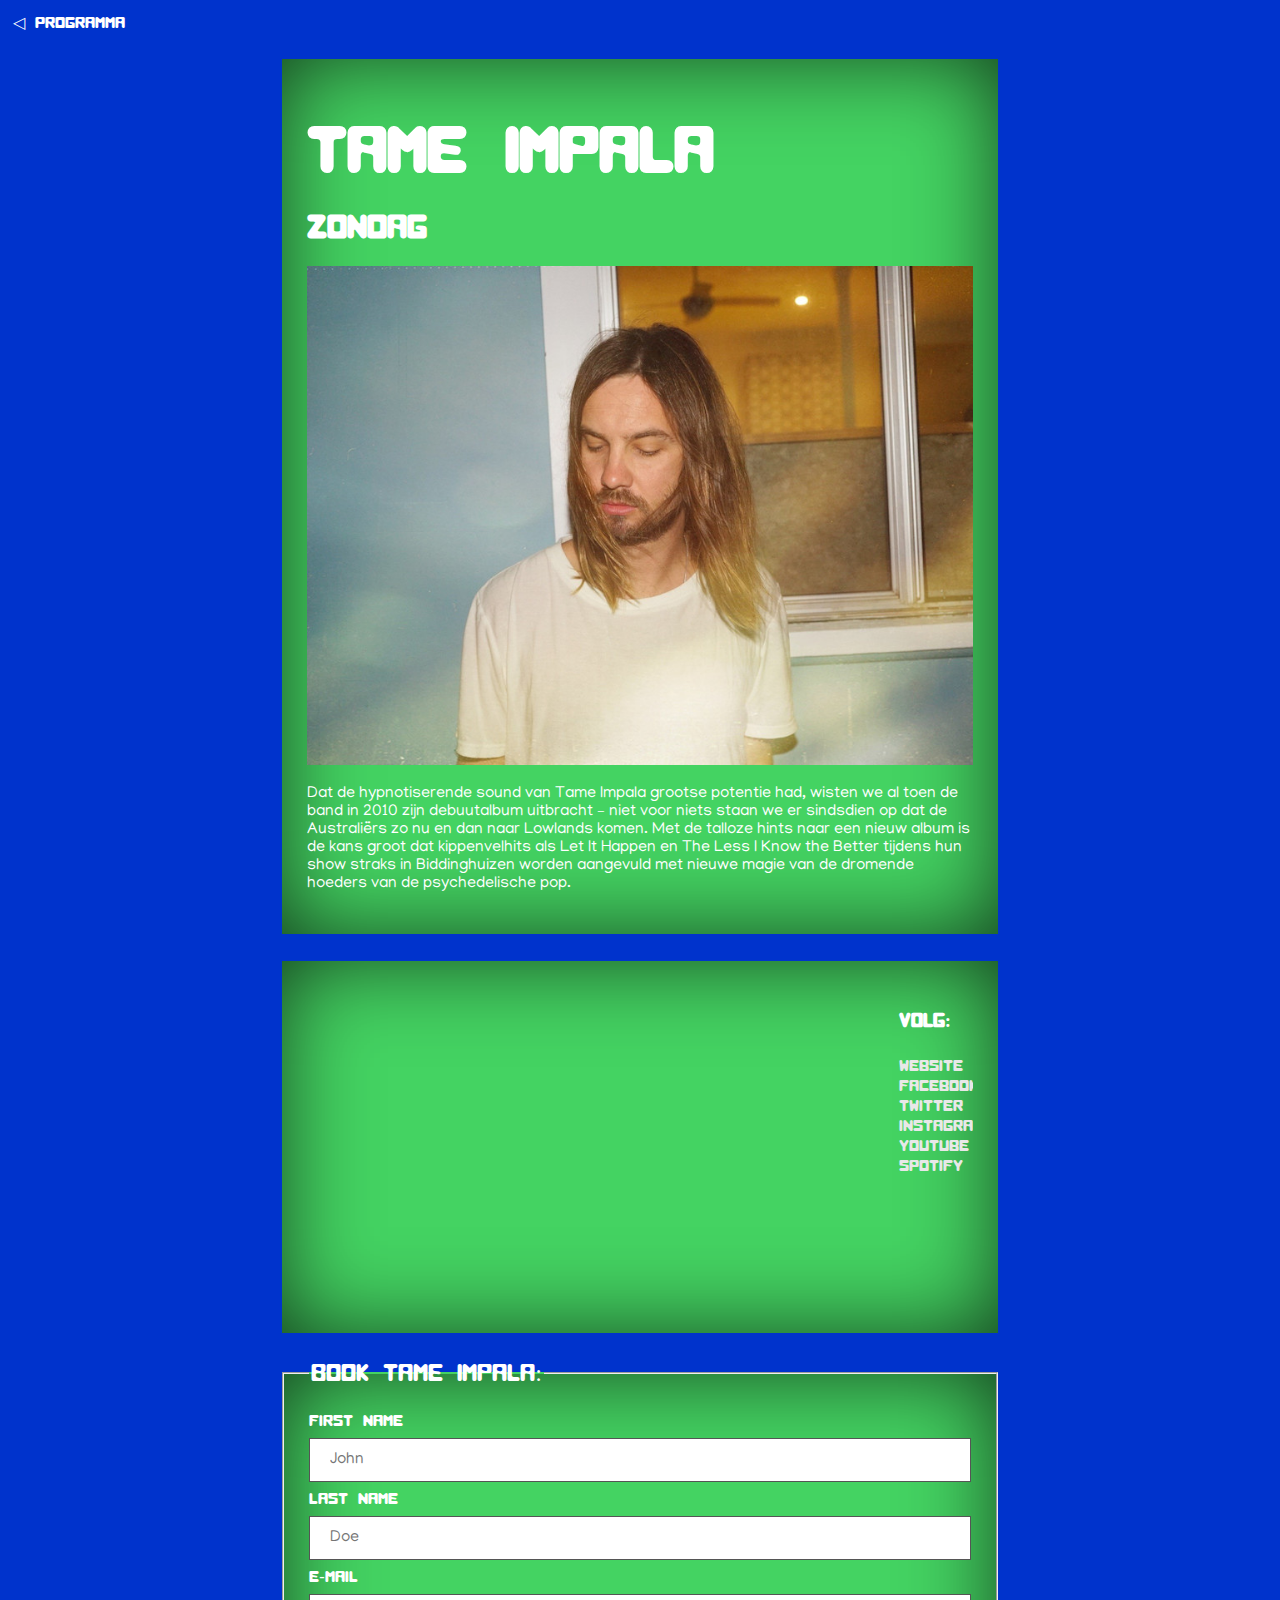
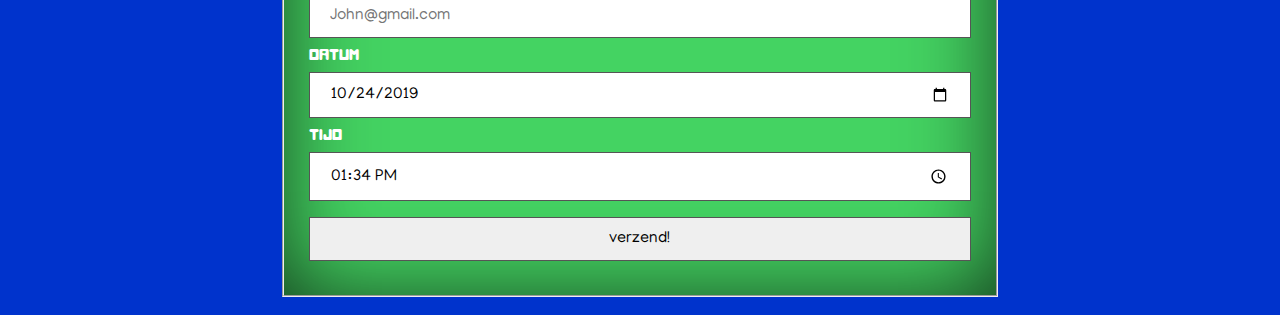
==== taleimpala.html @ cd38fda5 "Add files via upload" ====
<!DOCTYPE html>
<html lang="en">

<head>
    <meta charset="UTF-8">
    <meta name="viewport" content="width=device-width, initial-scale=1">
    <title>Tale Impala</title>
    <link rel="stylesheet" type="text/css" href="lowlands.css">
    <link href="https://fonts.googleapis.com/css?family=Manjari&display=swap" rel="stylesheet">
</head>

<body class="tameimpala">
    <header>
        <a href="programma.html"> &#9665; Programma</a>
    </header>
    <main>
        <article>

            <h1>Tame Impala</h1>
            <h2>zondag </h2>


            <img src="img/tameimpala.jpg" alt="taleimpala">
            <p>
                Dat de hypnotiserende sound van Tame Impala grootse potentie had, wisten we al toen de band in 2010 zijn debuutalbum uitbracht – niet voor niets staan we er sindsdien op dat de Australiërs zo nu en dan naar Lowlands komen. Met de talloze hints naar een nieuw album is de kans groot dat kippenvelhits als Let It Happen en The Less I Know the Better tijdens hun show straks in Biddinghuizen worden aangevuld met nieuwe magie van de dromende hoeders van de psychedelische pop.</p>
        </article>

        <article>
            <!-- https://www.w3schools.com/html/html_youtube.asp -->
            <iframe src="https://www.youtube-nocookie.com/embed/odeHP8N4LKc" frameborder="0" allow="accelerometer; autoplay; encrypted-media; gyroscope; picture-in-picture" allowfullscreen></iframe>

            <ul>
                <li>
                    <h3>volg: </h3>
                </li>
                <a href="">
                    <li> website</li>
                </a>
                <a href="">
                    <li>facebook</li>
                </a>
                <a href="">
                    <li>twitter</li>
                </a>
                <a href="">
                    <li>instagram</li>
                </a>
                <a href="">
                    <li>youtube</li>
                </a>
                <a href="">
                    <li>spotify</li>
                </a>

            </ul>
        </article>


        <form>
            <fieldset>
                <legend>Book Tame Impala:</legend>
                <label for="fname">First Name</label>
                <input type="text" id="fname" name="fname" placeholder="John">
                <label for="lname">Last Name</label>
                <input type="text" id="lname" name="lname" placeholder="Doe">
                <label for="email">E-mail</label>
                <input type="text" name="mail" placeholder="John@gmail.com" required>
                <label for="datum">Datum</label>
                <input type="date" id="datum" value="2019-10-24" required>
                <label for="tijd">Tijd</label>
                <input type="time" id="tijd" value="13:34" required>
                <!-- https://www.w3schools.com/html/html_form_input_types.asp -->
                <input type="button" onclick="alert('bericht verzonden')" value="verzend!">
            </fieldset>

        </form>

    </main>
</body>

</html>
---- lowlands.css ----
@font-face {
    font-family: "repro89";
    src: url("fonts/repro89-regular-webfont.woff");
}

* {
    box-sizing: border-box
}

header {
    width: 100;

}

h1 {
    font-family: repro89;
    color: white;
}

ul {
    list-style-type: none;
    margin: 0;
    padding: 0;
}

main {
    max-width: 95vw;
    display: block;
    margin-left: auto;
    margin-right: auto;

}

body {
    margin: 0;
    background-color: #0033cc;

}

nav {
    background-color: #0033cc;
}

nav:first-child ul {
    list-style: none;
    display: flex;
    justify-content: space-around;
    align-items: center;
    padding: 1vh;
    margin: 0;
}

nav:first-child {
    position: fixed;
    width: 100%;
    background-color: #0033cc;
    z-index: 1000;
}

/*hamburger*/
nav:first-child li button {
    padding: 0;
    border: none;
    background: none;
}

nav:first-child img {
    width: 50%;

}

nav:first-child a {
    float: left;
    display: block;
    color: #f2f2f2;
    text-align: center;
    padding: 14px 16px;
    text-decoration: none;
    font-size: 17px;
}

nav:first-child a:hover {
    background-color: #0033cc;
}

nav:first-child button img {
    display: none;
}

@media screen and (max-width: 1020px) {
    nav:first-child a:not(img) {
        display: none;
    }


    nav button img:last-child {
        float: right;
        display: block;
    }
}

/* weghalen hamburger menu bij fullscreen */
@media screen and (min-width: 1020px) {
    .hamburger {
        display: none;
    }
}

.hamburger {
    height: 100%;
    width: 12em;
    position: fixed;
    top: auto;
    right: -12em;
    transition: .3s;
    z-index: 1;

}

.hamburger ul {
    margin-left: 1em;
    margin-top: 4em;


}

.hamburger a:hover {
    color: #44D362;
    padding: 0.7vw;

}

.hamburger ul li {
    margin-top: 1vh;

}

.hamburger a {
    font-size: 1.2em;
}


.hamburger {
    color: black;
}

.verschijn {
    right: 0;
}

/*programma*/
a {
    font-family: repro89;
    text-decoration: none;
    color: white;
}

nav:first-child a:hover {
    color: #44D362;
}

header > img:last-child {
    width: 100vw;
}

/* bron uitklap categorien- https://www.w3schools.com/howto/howto_js_collapsible.asp*/
.collapsible {
    background-color: #44D362;
    box-shadow: inset 0px 0px 94px -6px rgba(0, 0, 0, 0.75);
    color: white;
    cursor: pointer;
    padding: 18px;
    width: 100%;
    border: none;
    text-align: left;
    outline: none;
    font-size: 1em;

}

.active,
.collapsible:hover {
    background-color: #69c368;
}

.content {
    padding-left: 1vw;
    display: none;
    background-color: #f1f1f1;
    margin-bottom: 1vh;
}

.content ul {
    list-style: none;
    display: flex;
    justify-content: flex-start;
    padding: 1vh;
    margin: 0;
}

.content li input {
    margin-right: 2vw;
}

/* einde uitklap checkbox */

form label {
    font-family: 'Manjari', sans-serif;
    color: black;
    font-size: 1em;
}

form ul li button {
    background-color: #0033cc;
    color: white;
    padding: 2vh;
    margin-left: 1vw;
}

form ul li:nth-child(6) button:hover {
    background-color: red;
}

form ul li:nth-child(6) button:focus {
    background-color: red;
}

/* einde uitklap */

main article button:active {
    color: aqua;
}

article {
    background-color: #44D362;
    padding: 2vh;
    display: block;
    margin-left: auto;
    margin-right: auto;
    margin-bottom: 1vh;
    margin-top: 1vh;
    box-shadow: inset 0px 0px 94px -6px rgba(0, 0, 0, 0.75);
}

article img {
    width: 100vw;
    text-align: center;
    max-width: 100%
}

article p {
    color: white;
    font-family: repro89;
}

article h2 {
    font-family: repro89;
    font-size: 2em;
    color: black;
}

article button {
    background: none;
    border: none;
    color: white;
    font-size: 3em;
    align-items: center;
}



article button:nth-child(2) {
    font-size: 2em;
}

/* bron: transitie zoom in --> https://css-tricks.com/snippets/css/scale-on-hover-with-webkit-transition/ */
.zoom article {
    transition: all .2s ease-in-out;
}

.zoom article:hover {
    transform: scale(1.1);
}

/* breakpoint 1 "grote artiesten" */

@media (min-width:60em) {
    body > main > section:nth-child(4) {
        display: grid;
        grid-template-columns: 1fr 1fr;
        grid-gap: 1vw
    }
}

/* b artiest */

.bartiest article {}

@media (min-width:10em) {
    .bartiest {
        display: grid;
        grid-template-columns: 1fr;
        grid-gap: 1vw;
    }
}

/* breakpoint 1 "kleine artiesten" */

@media (min-width:50em) {
    .bartiest {
        display: grid;
        grid-template-columns: 1fr 1fr;
        grid-gap: 1vw;
    }
}

/* breakpoint 2 "kleine artiesten" */

@media (min-width:100em) {
    .bartiest {
        display: grid;
        grid-template-columns: 1fr 1fr 1fr;
        grid-gap: 1vw;
    }
}

/*tame impala artiest*/
.tameimpala main {
    max-width: 80%;
}

.tameimpala a:first-child:hover {
    color: #44D362;
}

.tameimpala header {
    margin: 1vw;
}

.tameimpala article {
    background-color: #44D362;
    box-shadow: inset 0px 0px 94px -6px rgba(0, 0, 0, 0.75);
    margin-top: 3vh;
    width: 70%;
    padding: 2vw;
}

.tameimpala h1 {
    font-family: repro89;
    font-size: 4em;
}

.tameimpala h2 {
    color: white;
    font-family: repro89;

}

.tameimpala button {
    width: 5vw;
    position: absolute;


}

.tameimpala h3 {
    font-family: repro89;
    size: 3em;
    color: white;

}

.tameimpala p {
    font-family: 'Manjari', sans-serif;
}

.tameimpala ul {
    top: 0;
    overflow: auto;
}

article:nth-child(3) {
    color: white;
    font-family: repro89;
}

.tameimpala article:nth-child(2) {
    display: flex;
    justify-content: space-around;

}

.tameimpala li {
    color: #E8E8E8;
    list-style: none;
    padding: 0.5vh;

}

.tameimpala li:hover:nth-last-child(1) {
    color: white;
}

.tameimpala article iframe {
    min-height: 20em;
    width: 100%;
    margin-right: 2vw;

}

/* form focus input - bron: https://www.w3schools.com/css/css_form.asp*/
.tameimpala form fieldset {
    display: block;
    margin-left: auto;
    margin-right: auto;
    margin-top: 3vh;
    padding: 2vw;
    width: 70%;
    background-color: #44D362;
    box-shadow: inset 0px 0px 94px -6px rgba(0, 0, 0, 0.75);
}

.tameimpala legend {
    font-family: repro89;
    color: white;
    font-size: 1.5em;
}

input

/*[type=text] */
    {
    width: 100%;
    padding: 12px 20px;
    margin: 8px 0;
    box-sizing: border-box;
    border: 1px solid #555;
    outline: none;
    transition: all .2s ease-in-out;
}

input:hover {
    transform: scale(1.05);
}

input:focus {
    background-color: lightgray;
}

input:last-child:focus {
    background-color: #0033cc;
    color: white;
}

input:last-child:hover {
    background-color: #0033cc;
    color: white;
}

.tameimpala form label {
    color: white;
    font-family: repro89;
}

.tameimpala form input {
    font-family: Manjari;
    font-size: 1em;
}

.tameimpala form {
    margin-bottom: 2vh;
}


/*footer*/
footer h3 {
    font-family: repro89;
    color: white
}

footer ul {
    display: flex;
    padding: 0;
}

footer li {
    list-style: none;
    margin-right: 1vw;

}

footer {
    padding: 2vw;
}
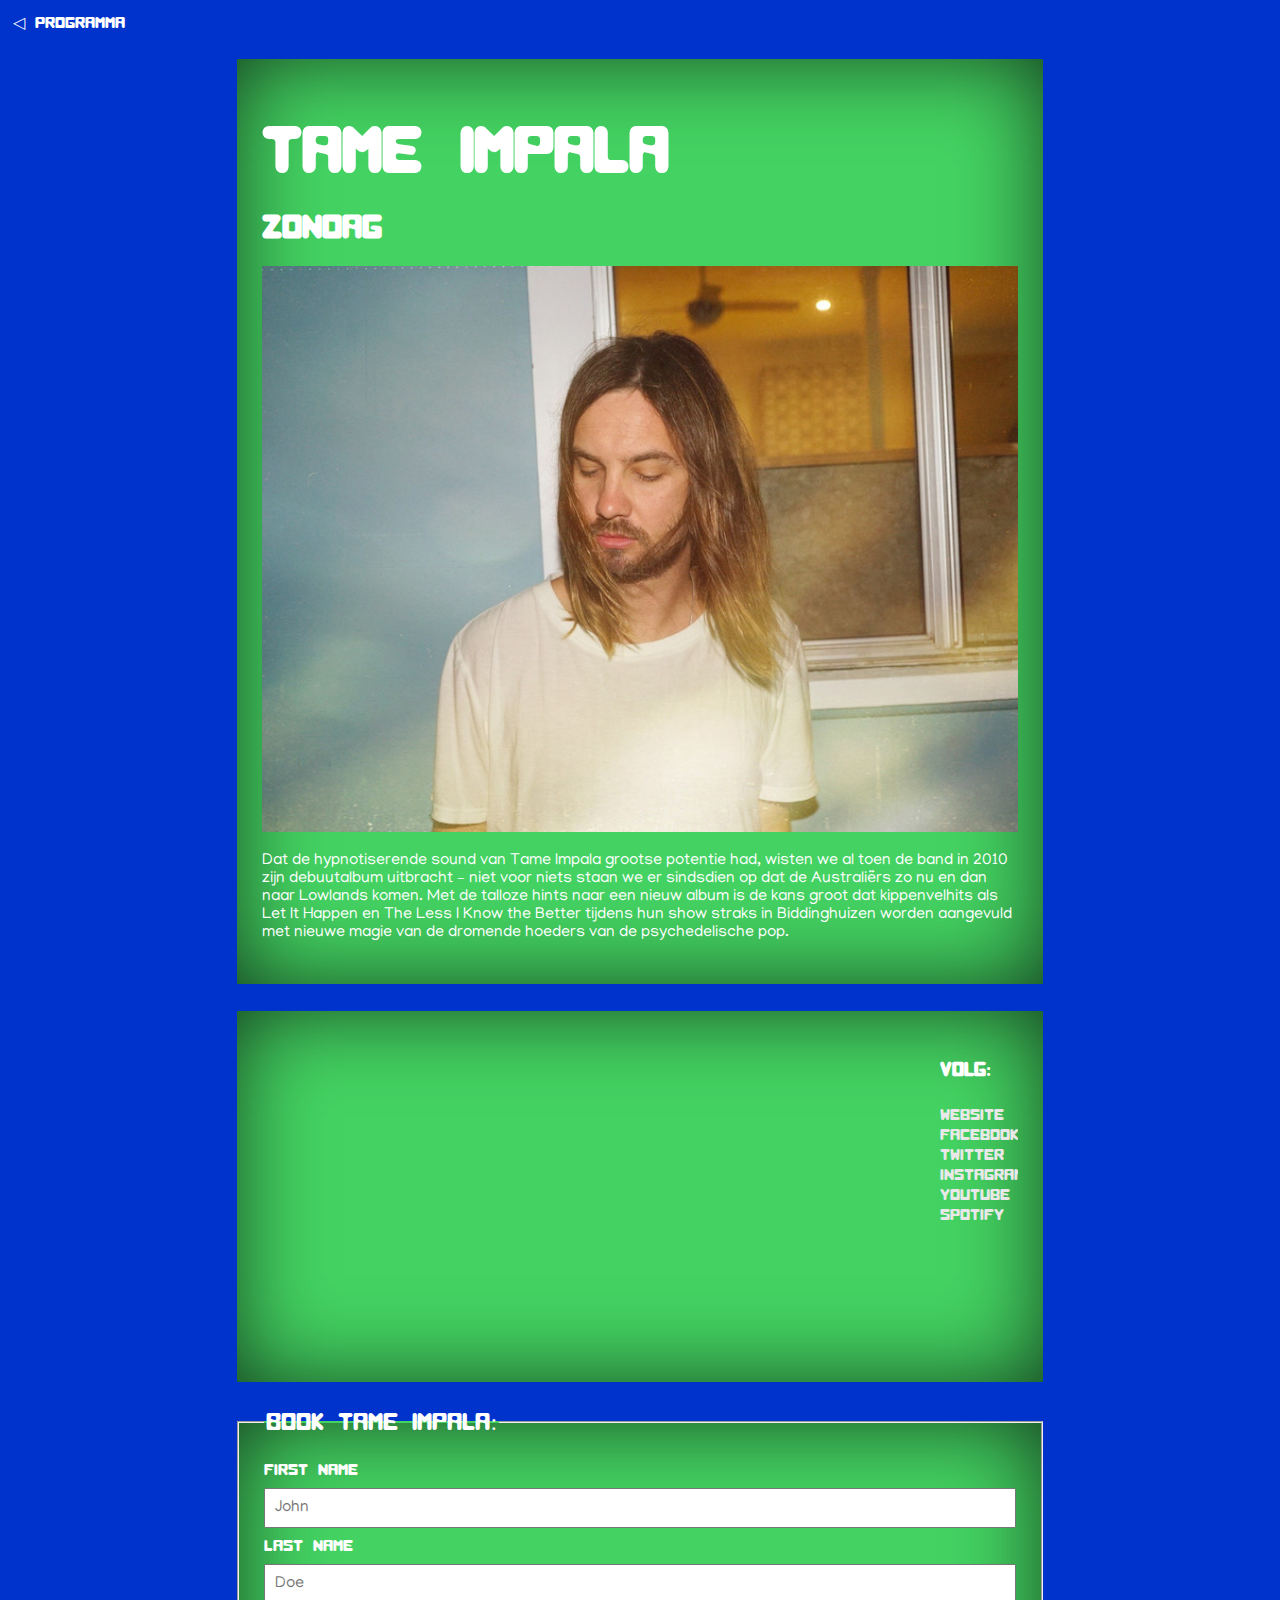
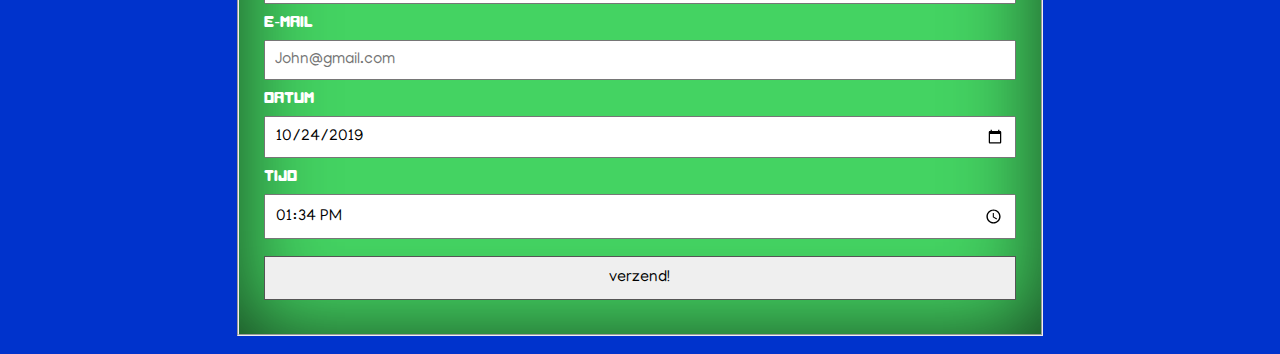
==== commit e3f759f3: "Add files via upload" ====
--- a/taleimpala.html
+++ b/taleimpala.html
@@ -60,9 +60,9 @@
             <fieldset>
                 <legend>Book Tame Impala:</legend>
                 <label for="fname">First Name</label>
-                <input type="text" id="fname" name="fname" placeholder="John">
+                <input type="text" name="fname" placeholder="John">
                 <label for="lname">Last Name</label>
-                <input type="text" id="lname" name="lname" placeholder="Doe">
+                <input type="text" name="lname" placeholder="Doe">
                 <label for="email">E-mail</label>
                 <input type="text" name="mail" placeholder="John@gmail.com" required>
                 <label for="datum">Datum</label>
--- a/lowlands.css
+++ b/lowlands.css
@@ -149,11 +149,15 @@
 }
 
 /*programma*/
-a {
+nav a,
+section a,
+header a,
+.tameimpala article a {
     font-family: repro89;
     text-decoration: none;
     color: white;
 }
+
 
 nav:first-child a:hover {
     color: #44D362;
@@ -175,7 +179,6 @@
     text-align: left;
     outline: none;
     font-size: 1em;
-
 }
 
 .active,
@@ -190,19 +193,23 @@
     margin-bottom: 1vh;
 }
 
-.content ul {
+.content form {
     list-style: none;
     display: flex;
     justify-content: flex-start;
+    align-items: center;
     padding: 1vh;
     margin: 0;
 }
 
-.content li input {
-    margin-right: 2vw;
-}
-
-/* einde uitklap checkbox */
+.content input {
+    margin: 1vw;
+}
+
+.content button a {
+    text-decoration: none;
+    color: white;
+}
 
 form label {
     font-family: 'Manjari', sans-serif;
@@ -210,18 +217,18 @@
     font-size: 1em;
 }
 
-form ul li button {
+form button {
     background-color: #0033cc;
     color: white;
     padding: 2vh;
     margin-left: 1vw;
 }
 
-form ul li:nth-child(6) button:hover {
+form button:nth-child(10):hover {
     background-color: red;
 }
 
-form ul li:nth-child(6) button:focus {
+form button:nth-child(10):focus {
     background-color: red;
 }
 
@@ -267,8 +274,6 @@
     align-items: center;
 }
 
-
-
 article button:nth-child(2) {
     font-size: 2em;
 }
@@ -283,19 +288,15 @@
 }
 
 /* breakpoint 1 "grote artiesten" */
-
 @media (min-width:60em) {
-    body > main > section:nth-child(4) {
+    body > main > section:nth-child(4):not(h2) {
         display: grid;
         grid-template-columns: 1fr 1fr;
         grid-gap: 1vw
     }
 }
 
-/* b artiest */
-
-.bartiest article {}
-
+/* breakpoint 1 "kleine artiesten" */
 @media (min-width:10em) {
     .bartiest {
         display: grid;
@@ -304,8 +305,7 @@
     }
 }
 
-/* breakpoint 1 "kleine artiesten" */
-
+/* breakpoint 2 "kleine artiesten" */
 @media (min-width:50em) {
     .bartiest {
         display: grid;
@@ -314,8 +314,7 @@
     }
 }
 
-/* breakpoint 2 "kleine artiesten" */
-
+/* breakpoint 3 "kleine artiesten" */
 @media (min-width:100em) {
     .bartiest {
         display: grid;
@@ -326,7 +325,7 @@
 
 /*tame impala artiest*/
 .tameimpala main {
-    max-width: 80%;
+    max-width: 90%;
 }
 
 .tameimpala a:first-child:hover {
@@ -353,21 +352,17 @@
 .tameimpala h2 {
     color: white;
     font-family: repro89;
-
 }
 
 .tameimpala button {
     width: 5vw;
     position: absolute;
-
-
 }
 
 .tameimpala h3 {
     font-family: repro89;
     size: 3em;
     color: white;
-
 }
 
 .tameimpala p {
@@ -387,14 +382,12 @@
 .tameimpala article:nth-child(2) {
     display: flex;
     justify-content: space-around;
-
 }
 
 .tameimpala li {
     color: #E8E8E8;
     list-style: none;
     padding: 0.5vh;
-
 }
 
 .tameimpala li:hover:nth-last-child(1) {
@@ -404,7 +397,7 @@
 .tameimpala article iframe {
     min-height: 20em;
     width: 100%;
-    margin-right: 2vw;
+    margin-right: 0.2vw;
 
 }
 
@@ -426,11 +419,18 @@
     font-size: 1.5em;
 }
 
-input
+.tameimpala input {
+    width: 100%;
+    margin-top: 1vh;
+    margin-bottom: 1vh;
+    padding: 1vh;
+}
+
+
+.tameimpala input:last-child
 
 /*[type=text] */
     {
-    width: 100%;
     padding: 12px 20px;
     margin: 8px 0;
     box-sizing: border-box;
